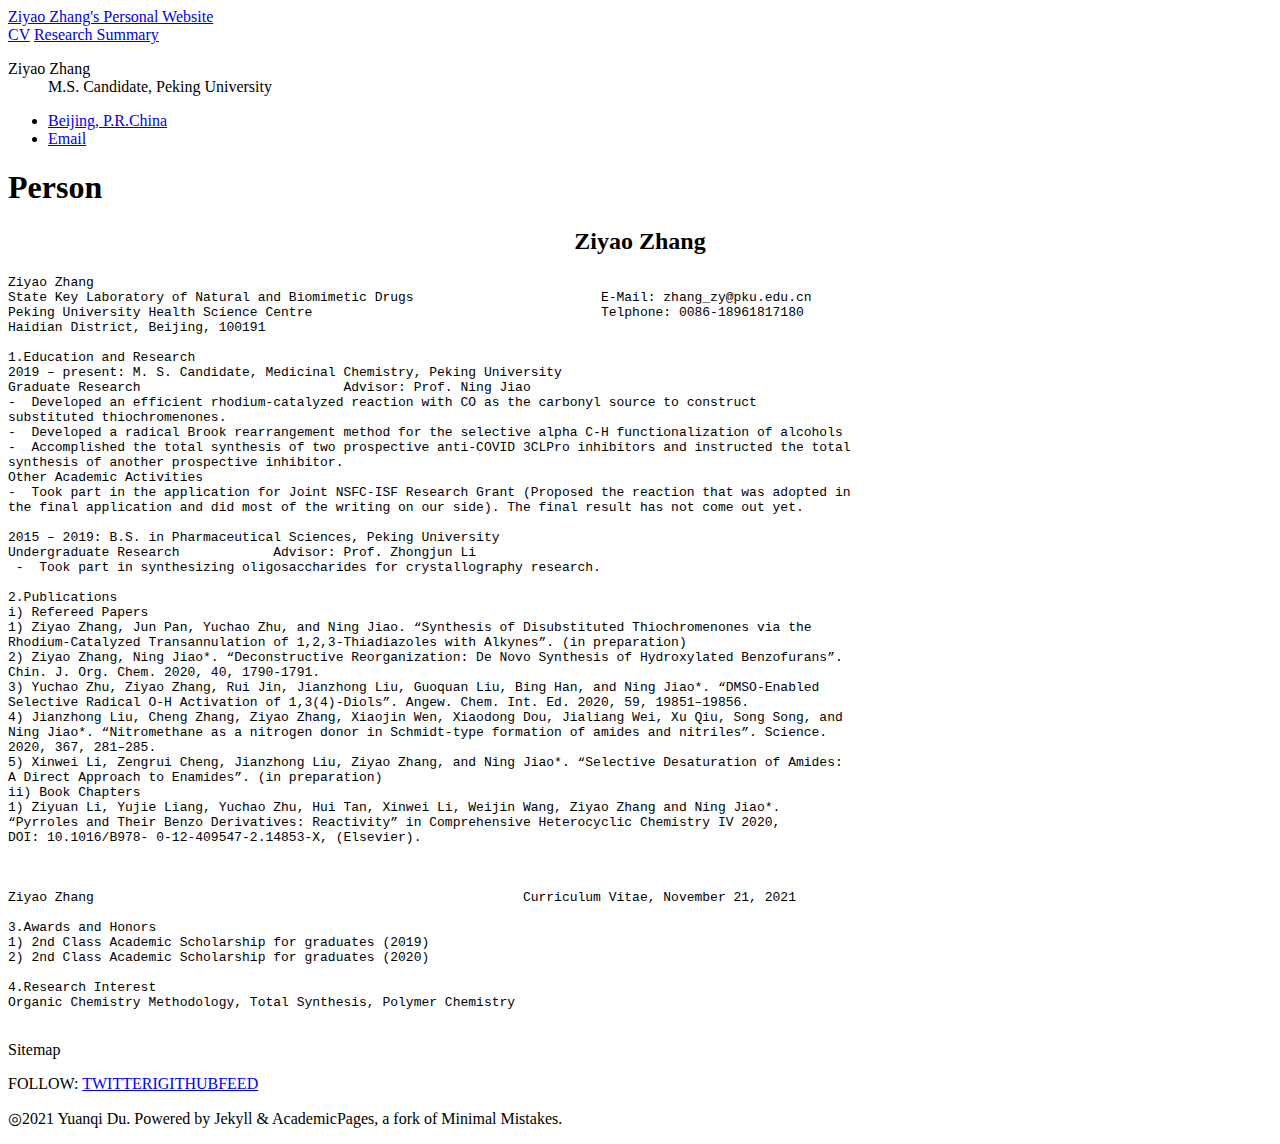
==== index.html @ a44d88c9 "Update and rename README.md to index.html" ====
<!DOCTYPE html>
<html>
<head>
<meta charset="utf-8">
<link type="text/css" rel="stylesheet" href="css/css.css" />
<title></title>
</head>

<body>	
	
	<div class="header">
		<div class="wrapin">
			
			<a href="index.html" class="logo">Ziyao Zhang's Personal Website</a>

			<div class="nav">
				<a href="./index.html">CV</a>
				<a href="./info.html">Research Summary</a>
				
		
			</div>

		</div>
	</div>

	<div class="wrapin">
		
		
		<div class="left_bar">
			
	

			<dl>	
				<dt>Ziyao Zhang</dt>
				<dd>M.S. Candidate, Peking University</dd>
			</dl>

			<ul>
				<li><a href="#"><img src="images/lb1.png" alt="">Beijing, P.R.China</a></li>
			
				<li><a href="#"><img src="images/lb3.png" alt="">Email</a></li>
	
			</ul>

	

		</div>

		<div class="archive">
		   <h1>Person</h1>
		   <center><h2>Ziyao Zhang</h2></center>
		   <pre >
Ziyao Zhang
State Key Laboratory of Natural and Biomimetic Drugs                        E-Mail: zhang_zy@pku.edu.cn              
Peking University Health Science Centre                                     Telphone: 0086-18961817180
Haidian District, Beijing, 100191 
<img src="./images/横条.png" alt="">
1.Education and Research
2019 – present: M. S. Candidate, Medicinal Chemistry, Peking University
Graduate Research                          Advisor: Prof. Ning Jiao
-  Developed an efficient rhodium-catalyzed reaction with CO as the carbonyl source to construct 
substituted thiochromenones.
-  Developed a radical Brook rearrangement method for the selective alpha C-H functionalization of alcohols
-  Accomplished the total synthesis of two prospective anti-COVID 3CLPro inhibitors and instructed the total 
synthesis of another prospective inhibitor.
Other Academic Activities
-  Took part in the application for Joint NSFC-ISF Research Grant (Proposed the reaction that was adopted in 
the final application and did most of the writing on our side). The final result has not come out yet.

2015 – 2019: B.S. in Pharmaceutical Sciences, Peking University
Undergraduate Research            Advisor: Prof. Zhongjun Li
 -  Took part in synthesizing oligosaccharides for crystallography research.

2.Publications
i) Refereed Papers
1) Ziyao Zhang, Jun Pan, Yuchao Zhu, and Ning Jiao. “Synthesis of Disubstituted Thiochromenones via the 
Rhodium-Catalyzed Transannulation of 1,2,3-Thiadiazoles with Alkynes”. (in preparation)
2) Ziyao Zhang, Ning Jiao*. “Deconstructive Reorganization: De Novo Synthesis of Hydroxylated Benzofurans”. 
Chin. J. Org. Chem. 2020, 40, 1790-1791.
3) Yuchao Zhu, Ziyao Zhang, Rui Jin, Jianzhong Liu, Guoquan Liu, Bing Han, and Ning Jiao*. “DMSO-Enabled 
Selective Radical O-H Activation of 1,3(4)-Diols”. Angew. Chem. Int. Ed. 2020, 59, 19851–19856.
4) Jianzhong Liu, Cheng Zhang, Ziyao Zhang, Xiaojin Wen, Xiaodong Dou, Jialiang Wei, Xu Qiu, Song Song, and 
Ning Jiao*. “Nitromethane as a nitrogen donor in Schmidt-type formation of amides and nitriles”. Science. 
2020, 367, 281–285.
5) Xinwei Li, Zengrui Cheng, Jianzhong Liu, Ziyao Zhang, and Ning Jiao*. “Selective Desaturation of Amides: 
A Direct Approach to Enamides”. (in preparation)
ii) Book Chapters
1) Ziyuan Li, Yujie Liang, Yuchao Zhu, Hui Tan, Xinwei Li, Weijin Wang, Ziyao Zhang and Ning Jiao*. 
“Pyrroles and Their Benzo Derivatives: Reactivity” in Comprehensive Heterocyclic Chemistry IV 2020,
DOI: 10.1016/B978- 0-12-409547-2.14853-X, (Elsevier).



Ziyao Zhang                                                       Curriculum Vitae, November 21, 2021
<img src="./images/横条.png" alt="">
3.Awards and Honors
1) 2nd Class Academic Scholarship for graduates (2019)
2) 2nd Class Academic Scholarship for graduates (2020)

4.Research Interest
Organic Chemistry Methodology, Total Synthesis, Polymer Chemistry
		   </pre>
		  </div>

		<div class="clear"></div>
	</div>

	<div class="footer">
		<div class="wrapin">			

			<p>Sitemap</p>
			<p class="s">FOLLOW: <a href="#" class="a1">TWITTERI</a><a href="#" class="a2">GITHUB</a><a href="#" class="a3">FEED</a></p>
			<p>◎2021 Yuanqi Du. Powered by Jekyll & AcademicPages, a fork of Minimal Mistakes.</p>

			<div class="clear"></div>
		</div>
	</div>
	
</body>
</html>
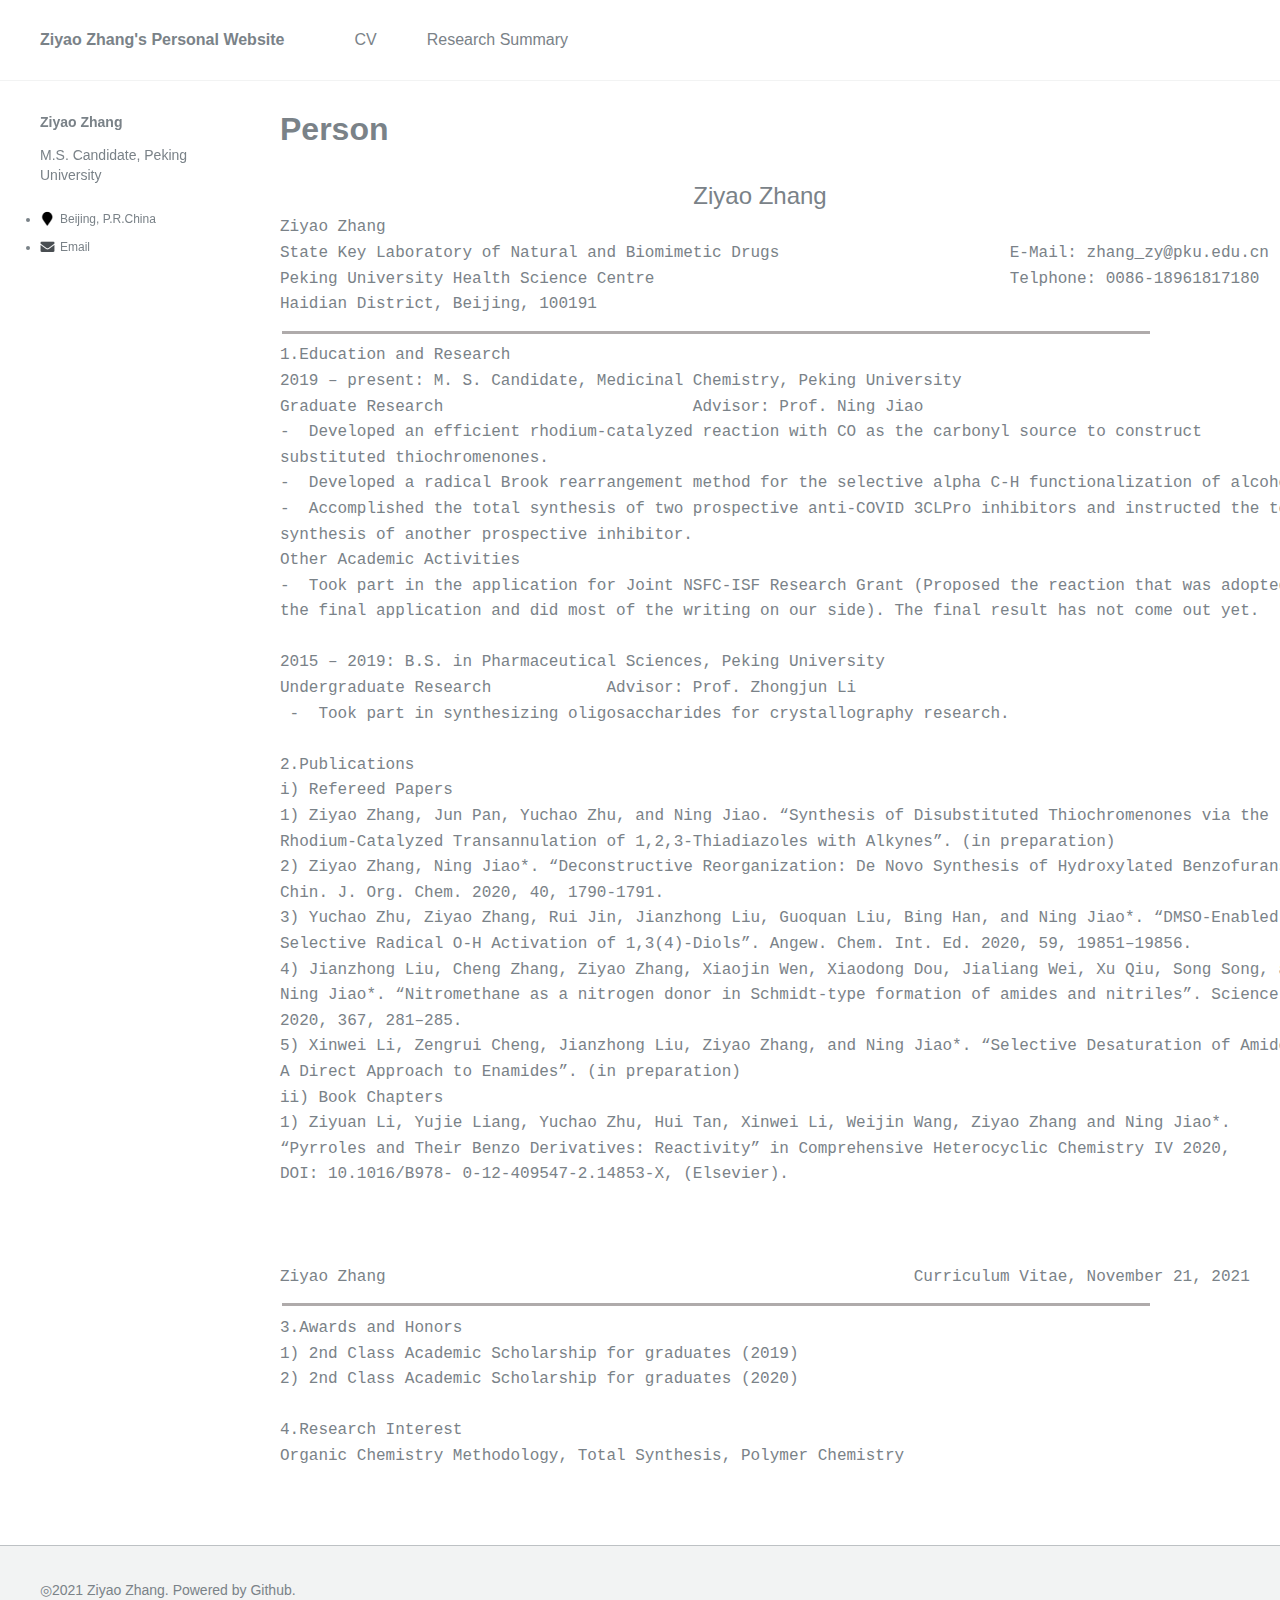
==== commit f50314c7: "Update index.html" ====
--- a/index.html
+++ b/index.html
@@ -108,9 +108,7 @@
 	<div class="footer">
 		<div class="wrapin">			
 
-			<p>Sitemap</p>
-			<p class="s">FOLLOW: <a href="#" class="a1">TWITTERI</a><a href="#" class="a2">GITHUB</a><a href="#" class="a3">FEED</a></p>
-			<p>◎2021 Yuanqi Du. Powered by Jekyll & AcademicPages, a fork of Minimal Mistakes.</p>
+			<p>◎2021 Ziyao Zhang. Powered by Github.</p>
 
 			<div class="clear"></div>
 		</div>
--- a/css/css.css
+++ b/css/css.css
@@ -0,0 +1,213 @@
+﻿/*通用类*/
+*{
+	margin:0;
+	padding:0;	
+}
+body{		
+	min-width:1200px;
+	margin:0 auto;
+	font-size:14px;	
+	font-family:PingFang SC,Hiragino Sans GB,Microsoft YaHei UI,Microsoft YaHei,Source Han Sans CN,sans-serif;
+	background:#fff;
+	text-align:left;
+	color:#7a8288;	
+}
+h1,h2,h3{	
+	font-weight:500;	
+}
+img{
+	border:none;	
+}
+a{
+	cursor:pointer;
+	color:#7a8288;
+	text-decoration:none;	
+	outline:none;
+}
+a:hover{
+	color:#52adc8;	
+	text-decoration: underline;
+}
+
+em{
+	font-style:normal;	
+}
+.lt{
+	float:left;	
+}
+.rt{
+	float:right;	
+}
+input.sub,label{
+	border:none;	
+	cursor:pointer;
+}
+input,textarea{
+	font-family:PingFang SC,Hiragino Sans GB,Microsoft YaHei UI,Microsoft YaHei,Source Han Sans CN,sans-serif;
+	outline:none;	
+}
+table{
+	border-collapse:collapse;	
+}
+table td,table th{
+	padding:0;	
+}
+input::-webkit-input-placeholder,textarea::-webkit-input-placeholder{
+    color:#ccc;
+}
+input::-moz-placeholder,textarea::-moz-placeholder{   /* Mozilla Firefox 19+ */
+    color:#ccc;
+}
+input:-moz-placeholder,textarea:-moz-placeholder{    /* Mozilla Firefox 4 to 18 */
+    color:#ccc;
+}
+input:-ms-input-placeholder,textarea:-ms-input-placeholder{  /* Internet Explorer 10-11 */ 
+    color:#ccc;
+}
+div.clear{
+	font: 0px Arial; line-height:0;
+	height:0; 
+	overflow:hidden;	
+	clear:both;	
+}
+.line5{
+	font-size:1px;height:5px;width:100%;clear:both;	
+}
+.line10{
+	font-size:1px;height:10px;width:100%;clear:both;	
+}
+.line20{
+	font-size:1px;height:20px;width:100%;clear:both;	
+}
+/*wrapin 主体容器宽度*/
+.wrapin{
+	width:1200px;
+	margin-left:auto;
+	margin-right:auto;
+}
+
+.header{
+	height: 80px;
+	line-height: 80px;
+	border-bottom:1px solid #f2f3f3;
+	font-size:16px;
+}
+.header .logo{
+	float: left;
+	font-weight: bold;
+}
+.nav{
+	float: left;
+	padding-left:20px;
+}
+.nav a{
+	float: left;
+	margin-left:50px;
+}
+.left_bar{
+	width: 175px;
+	position: fixed;
+	top: 100px;
+}
+.left_bar .face{
+	width: 163px;
+	height: 163px;
+	border:1px solid #f5f6f6;
+	padding:5px;
+	border-radius:100%;
+}
+.left_bar .face img{
+	display: block;
+	width: 163px;
+	height: 163px;
+	border-radius:100%;
+}
+.left_bar dt{
+	font-weight: bold;
+	height: 45px;
+	line-height: 45px;
+}
+.left_bar dd{
+	line-height: 20px;
+}
+.left_bar ul{
+	padding-top:20px;
+	font-size:12px;
+}
+.left_bar li{
+	height: 28px;
+	line-height: 28px;
+}
+.left_bar li a{
+	display: block;
+	padding-left:20px;
+	position: relative;
+}
+.left_bar li img{
+	display: block;
+	height: 20px;
+	position: absolute;
+	left: 0;
+	top: 4px;
+}
+.left_bar .ad{
+	display: block;
+	width: 150px;
+	margin:10px auto;
+}
+.left_bar .ad img{
+	display: block;
+	width: 100%;
+	height:auto;
+}
+.archive{
+	float: right;
+	width: 960px;
+	font-size:16px;
+	line-height: 1.6;
+}
+.archive ul{
+	padding-left:1.2em;
+}
+.archive li{
+	margin-bottom:0.5em;
+}
+.archive a{
+	color:#52adc8;
+	text-decoration: underline;
+}
+.archive h1{
+	font-weight: bold;
+	line-height: 3;
+}
+
+.footer{
+	border-top:1px solid #bdc1c4;
+	padding:30px 0;
+	background:#f2f3f3;
+	margin-top:50px;
+}
+.footer p{
+	line-height: 2;
+}
+.footer .s{
+	font-weight: bold;
+}
+.footer a{
+	margin-right:15px;
+	display: inline-block;
+	padding-left:18px;
+}
+.footer .a1{
+	background:url("../images/ft_s1.png") no-repeat left center;
+}
+.footer .a2{
+	background:url("../images/ft_s2.png") no-repeat left center;
+}
+.footer .a3{
+	background:url("../images/ft_s3.png") no-repeat left center;
+}
+
+pre{
+	width: 600px;
+}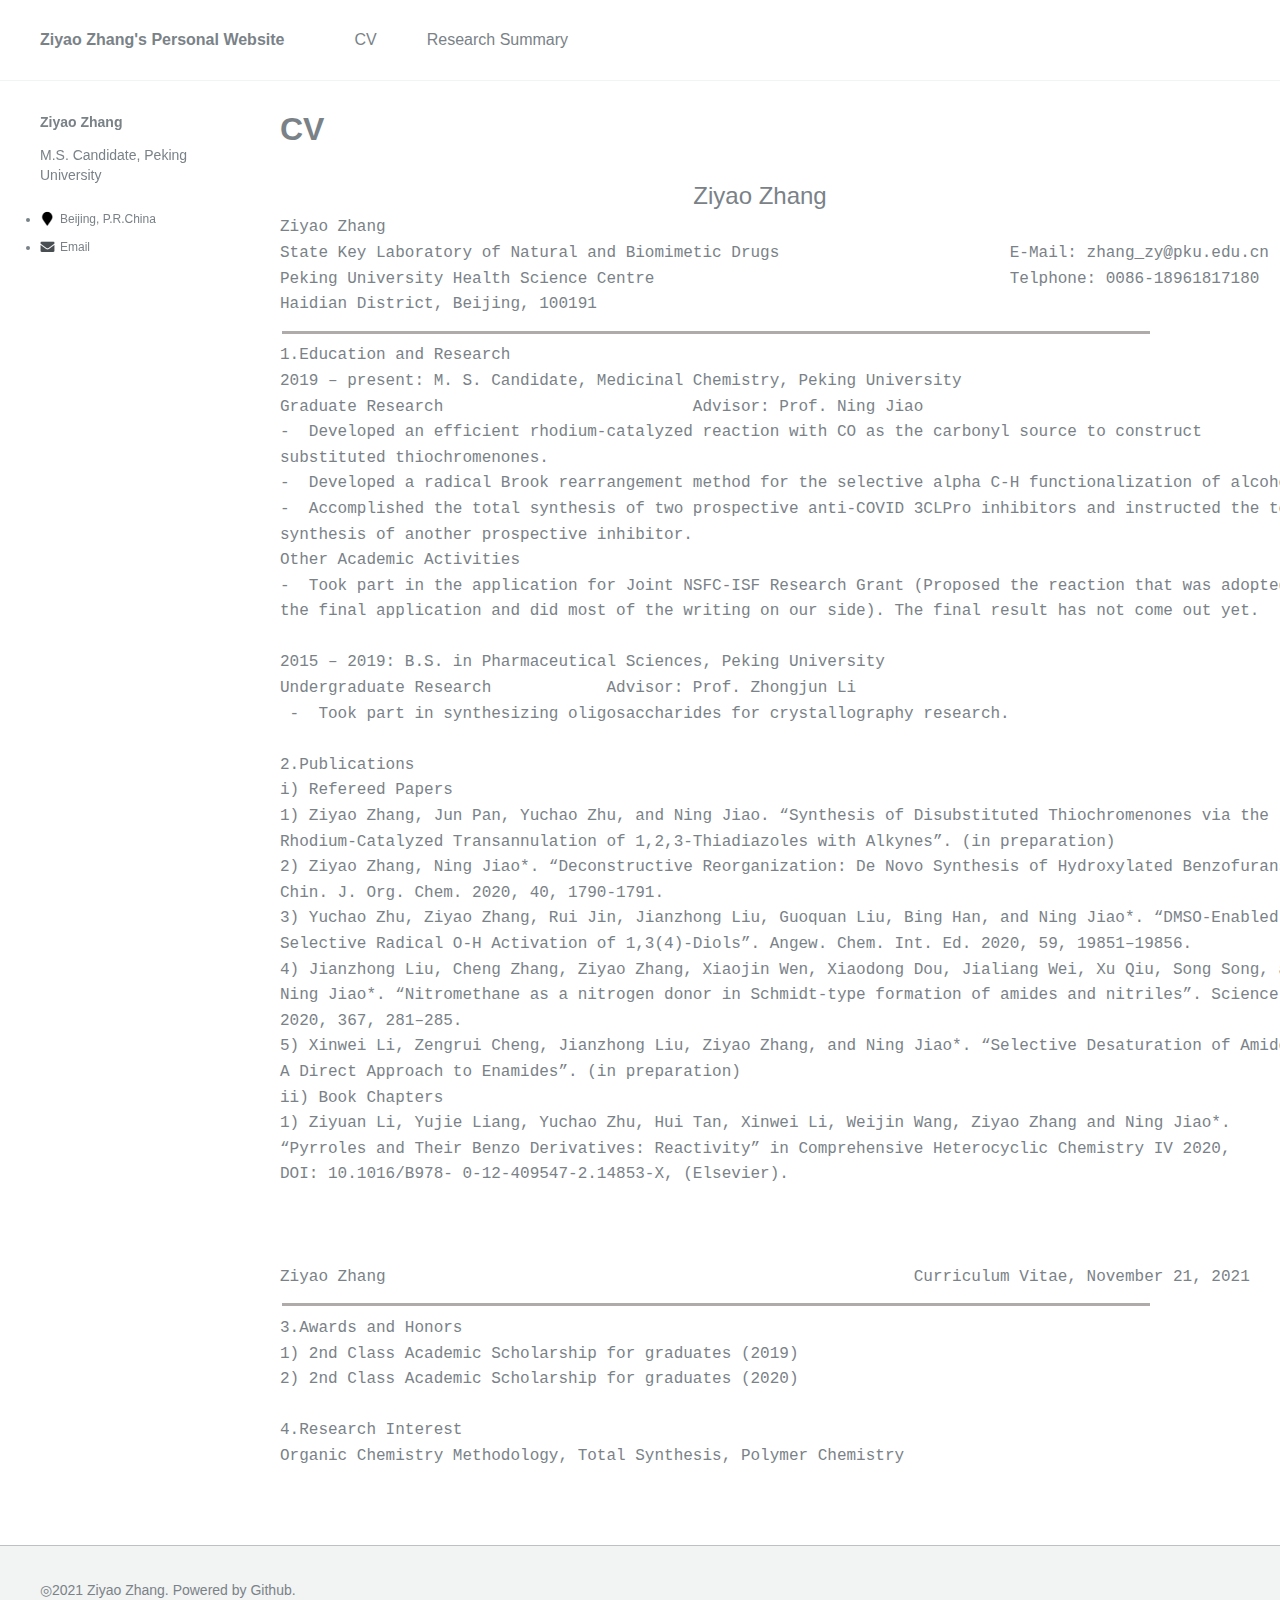
==== commit 0a21794e: "Update index.html" ====
--- a/index.html
+++ b/index.html
@@ -47,7 +47,7 @@
 		</div>
 
 		<div class="archive">
-		   <h1>Person</h1>
+		   <h1>CV</h1>
 		   <center><h2>Ziyao Zhang</h2></center>
 		   <pre >
 Ziyao Zhang
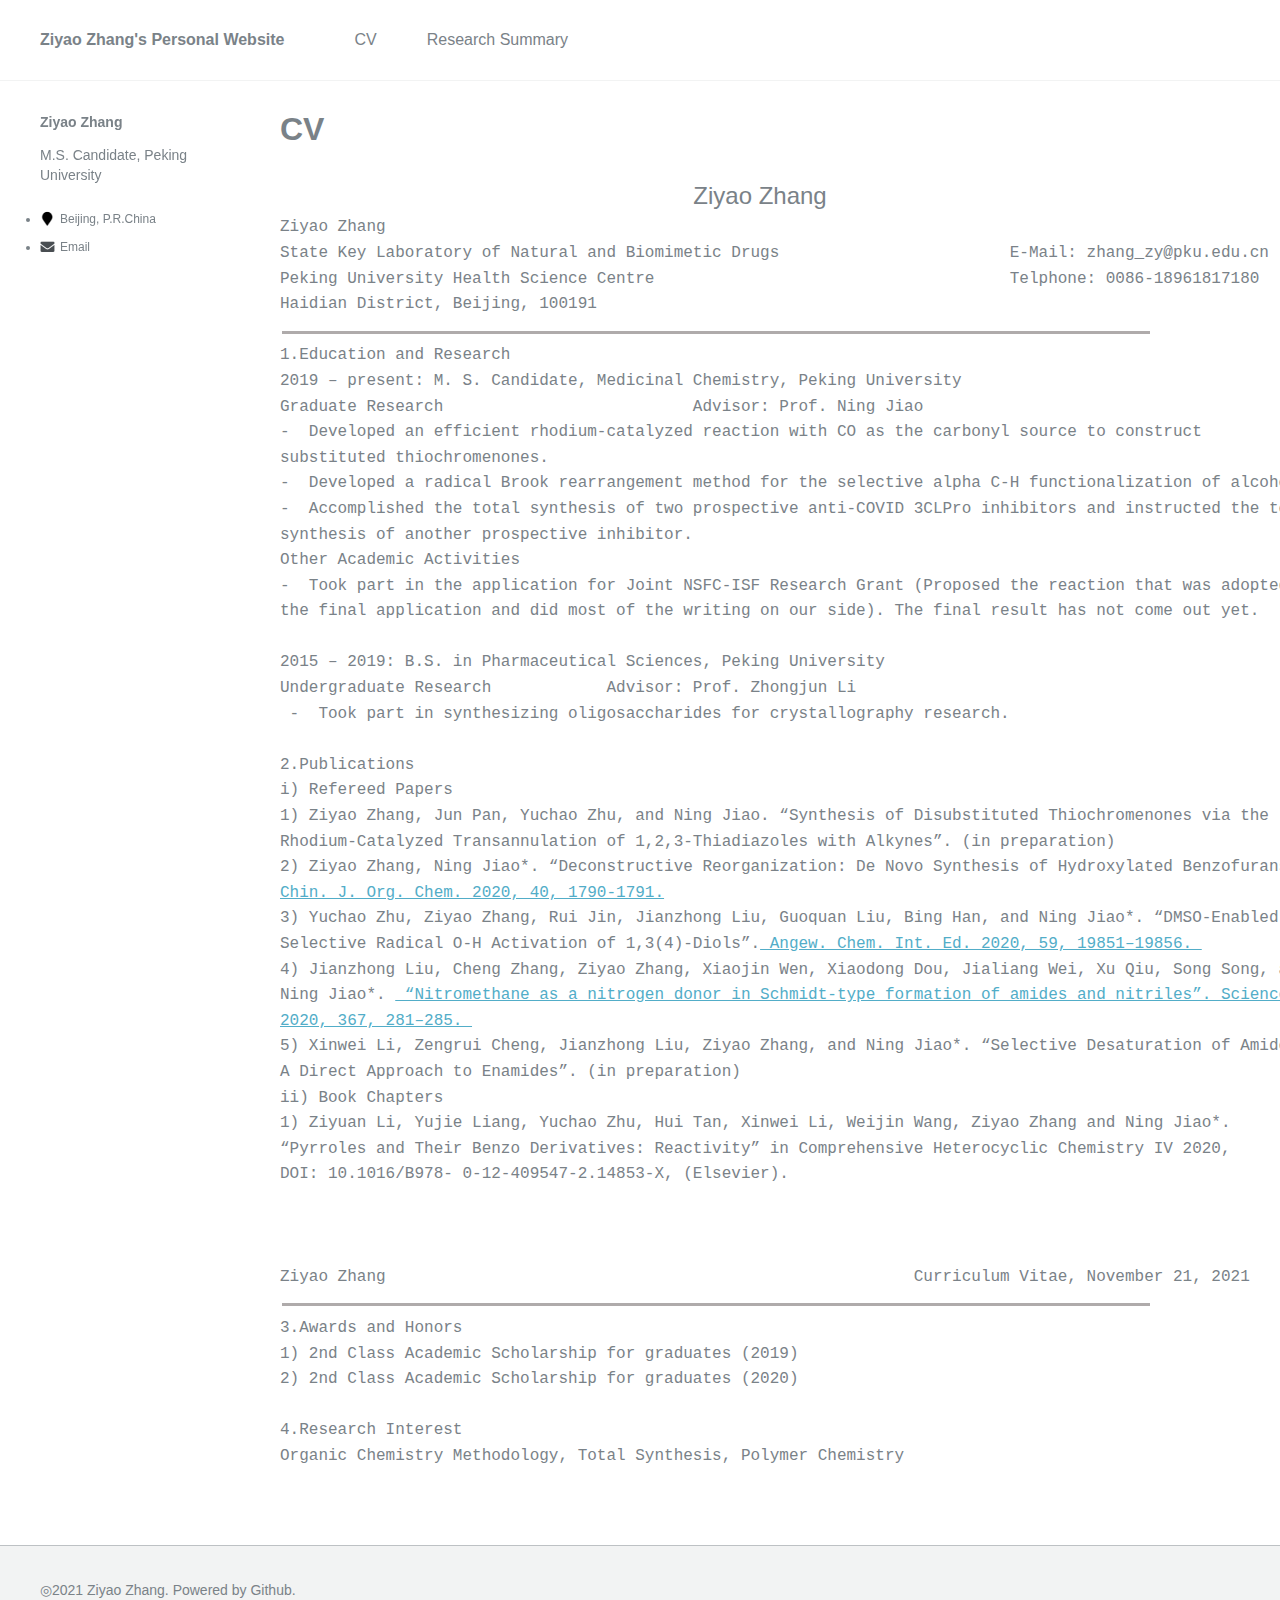
==== commit 906195be: "Update index.html" ====
--- a/index.html
+++ b/index.html
@@ -76,12 +76,12 @@
 1) Ziyao Zhang, Jun Pan, Yuchao Zhu, and Ning Jiao. “Synthesis of Disubstituted Thiochromenones via the 
 Rhodium-Catalyzed Transannulation of 1,2,3-Thiadiazoles with Alkynes”. (in preparation)
 2) Ziyao Zhang, Ning Jiao*. “Deconstructive Reorganization: De Novo Synthesis of Hydroxylated Benzofurans”. 
-Chin. J. Org. Chem. 2020, 40, 1790-1791.
+<a href="http://sioc-journal.cn/Jwk_yjhx/CN/10.6023/cjoc202000031">Chin. J. Org. Chem. 2020, 40, 1790-1791.</a>
 3) Yuchao Zhu, Ziyao Zhang, Rui Jin, Jianzhong Liu, Guoquan Liu, Bing Han, and Ning Jiao*. “DMSO-Enabled 
-Selective Radical O-H Activation of 1,3(4)-Diols”. Angew. Chem. Int. Ed. 2020, 59, 19851–19856.
+Selective Radical O-H Activation of 1,3(4)-Diols”.<a href=" https://doi.org/10.1002/anie.202007187"> Angew. Chem. Int. Ed. 2020, 59, 19851–19856. </a>
 4) Jianzhong Liu, Cheng Zhang, Ziyao Zhang, Xiaojin Wen, Xiaodong Dou, Jialiang Wei, Xu Qiu, Song Song, and 
-Ning Jiao*. “Nitromethane as a nitrogen donor in Schmidt-type formation of amides and nitriles”. Science. 
-2020, 367, 281–285.
+Ning Jiao*. <a href="DOI: 10.1126/science.aay9501"> “Nitromethane as a nitrogen donor in Schmidt-type formation of amides and nitriles”. Science. 
+2020, 367, 281–285. </a>
 5) Xinwei Li, Zengrui Cheng, Jianzhong Liu, Ziyao Zhang, and Ning Jiao*. “Selective Desaturation of Amides: 
 A Direct Approach to Enamides”. (in preparation)
 ii) Book Chapters
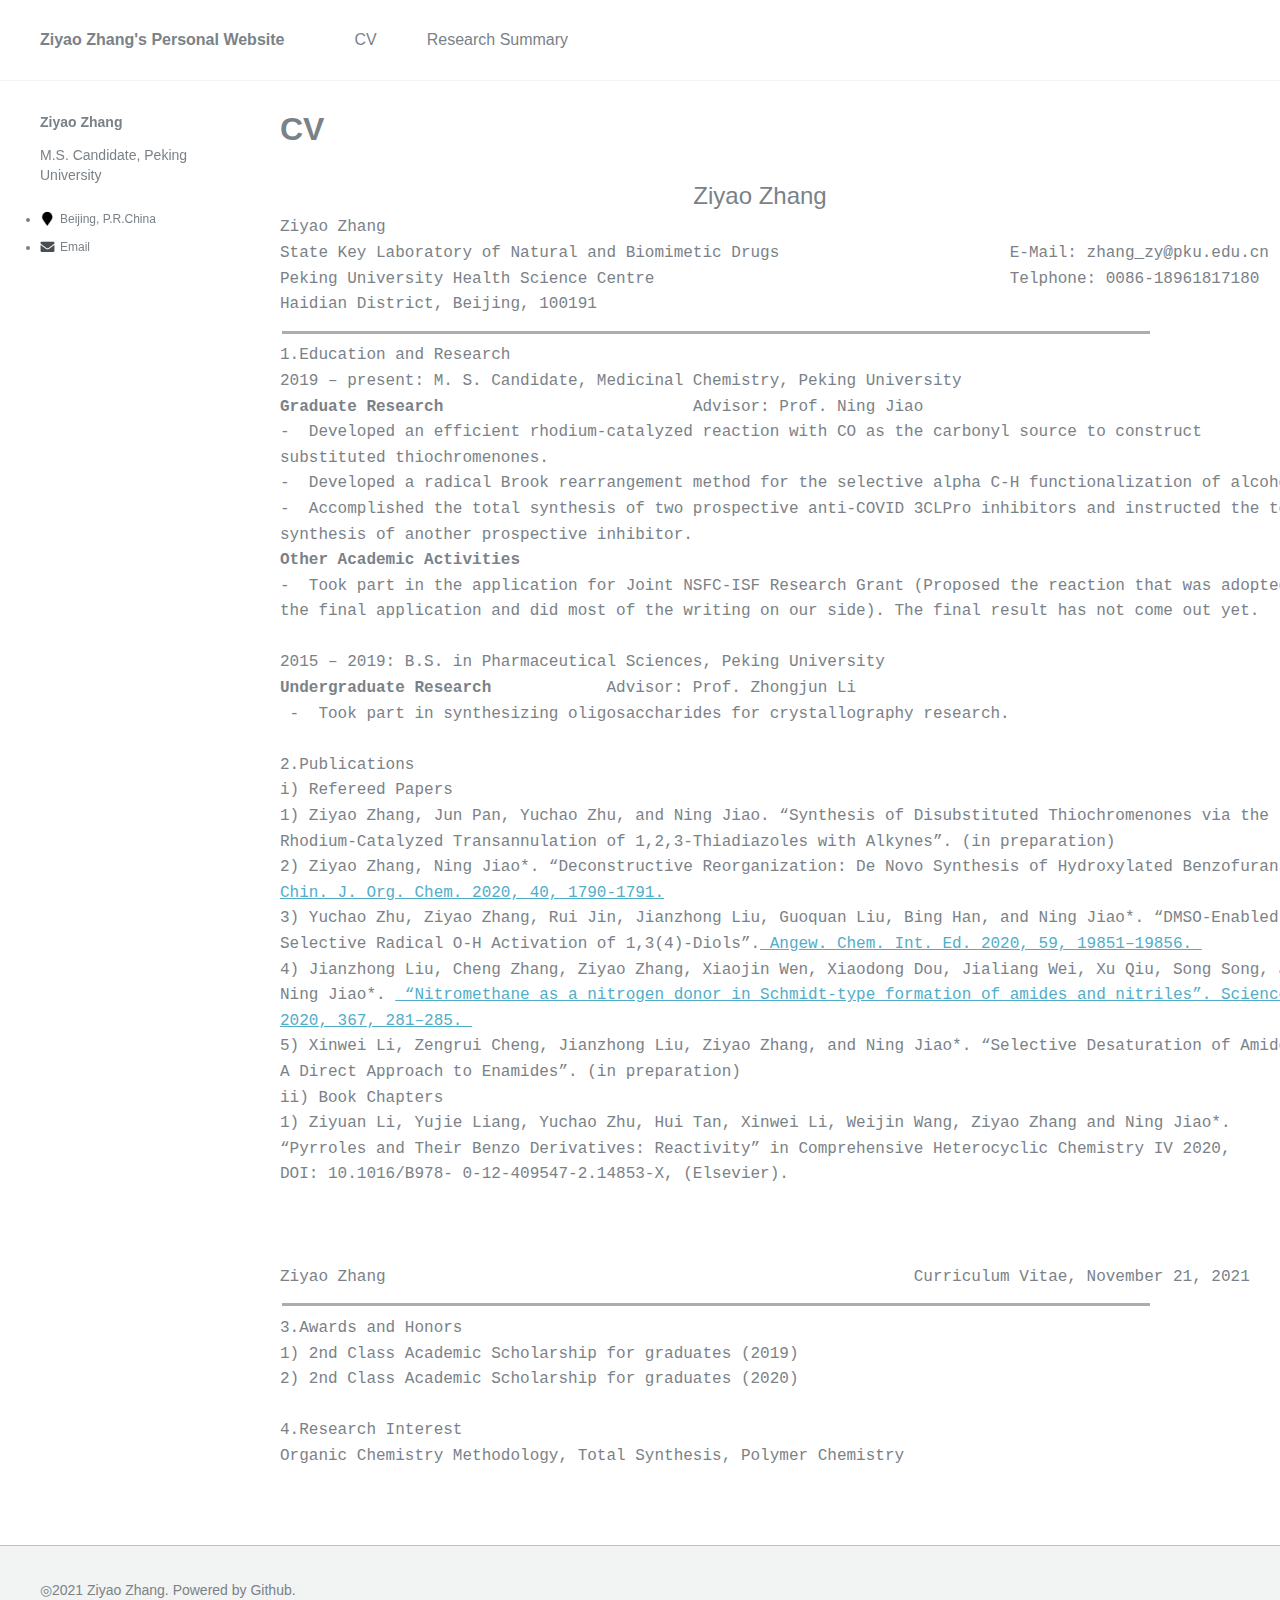
==== commit eaf0ad38: "Update index.html" ====
--- a/index.html
+++ b/index.html
@@ -57,18 +57,18 @@
 <img src="./images/横条.png" alt="">
 1.Education and Research
 2019 – present: M. S. Candidate, Medicinal Chemistry, Peking University
-Graduate Research                          Advisor: Prof. Ning Jiao
+<b>Graduate Research</b>                          Advisor: Prof. Ning Jiao
 -  Developed an efficient rhodium-catalyzed reaction with CO as the carbonyl source to construct 
 substituted thiochromenones.
 -  Developed a radical Brook rearrangement method for the selective alpha C-H functionalization of alcohols
 -  Accomplished the total synthesis of two prospective anti-COVID 3CLPro inhibitors and instructed the total 
 synthesis of another prospective inhibitor.
-Other Academic Activities
+<b>Other Academic Activities</b>
 -  Took part in the application for Joint NSFC-ISF Research Grant (Proposed the reaction that was adopted in 
 the final application and did most of the writing on our side). The final result has not come out yet.
 
 2015 – 2019: B.S. in Pharmaceutical Sciences, Peking University
-Undergraduate Research            Advisor: Prof. Zhongjun Li
+<b>Undergraduate Research</b>            Advisor: Prof. Zhongjun Li
  -  Took part in synthesizing oligosaccharides for crystallography research.
 
 2.Publications
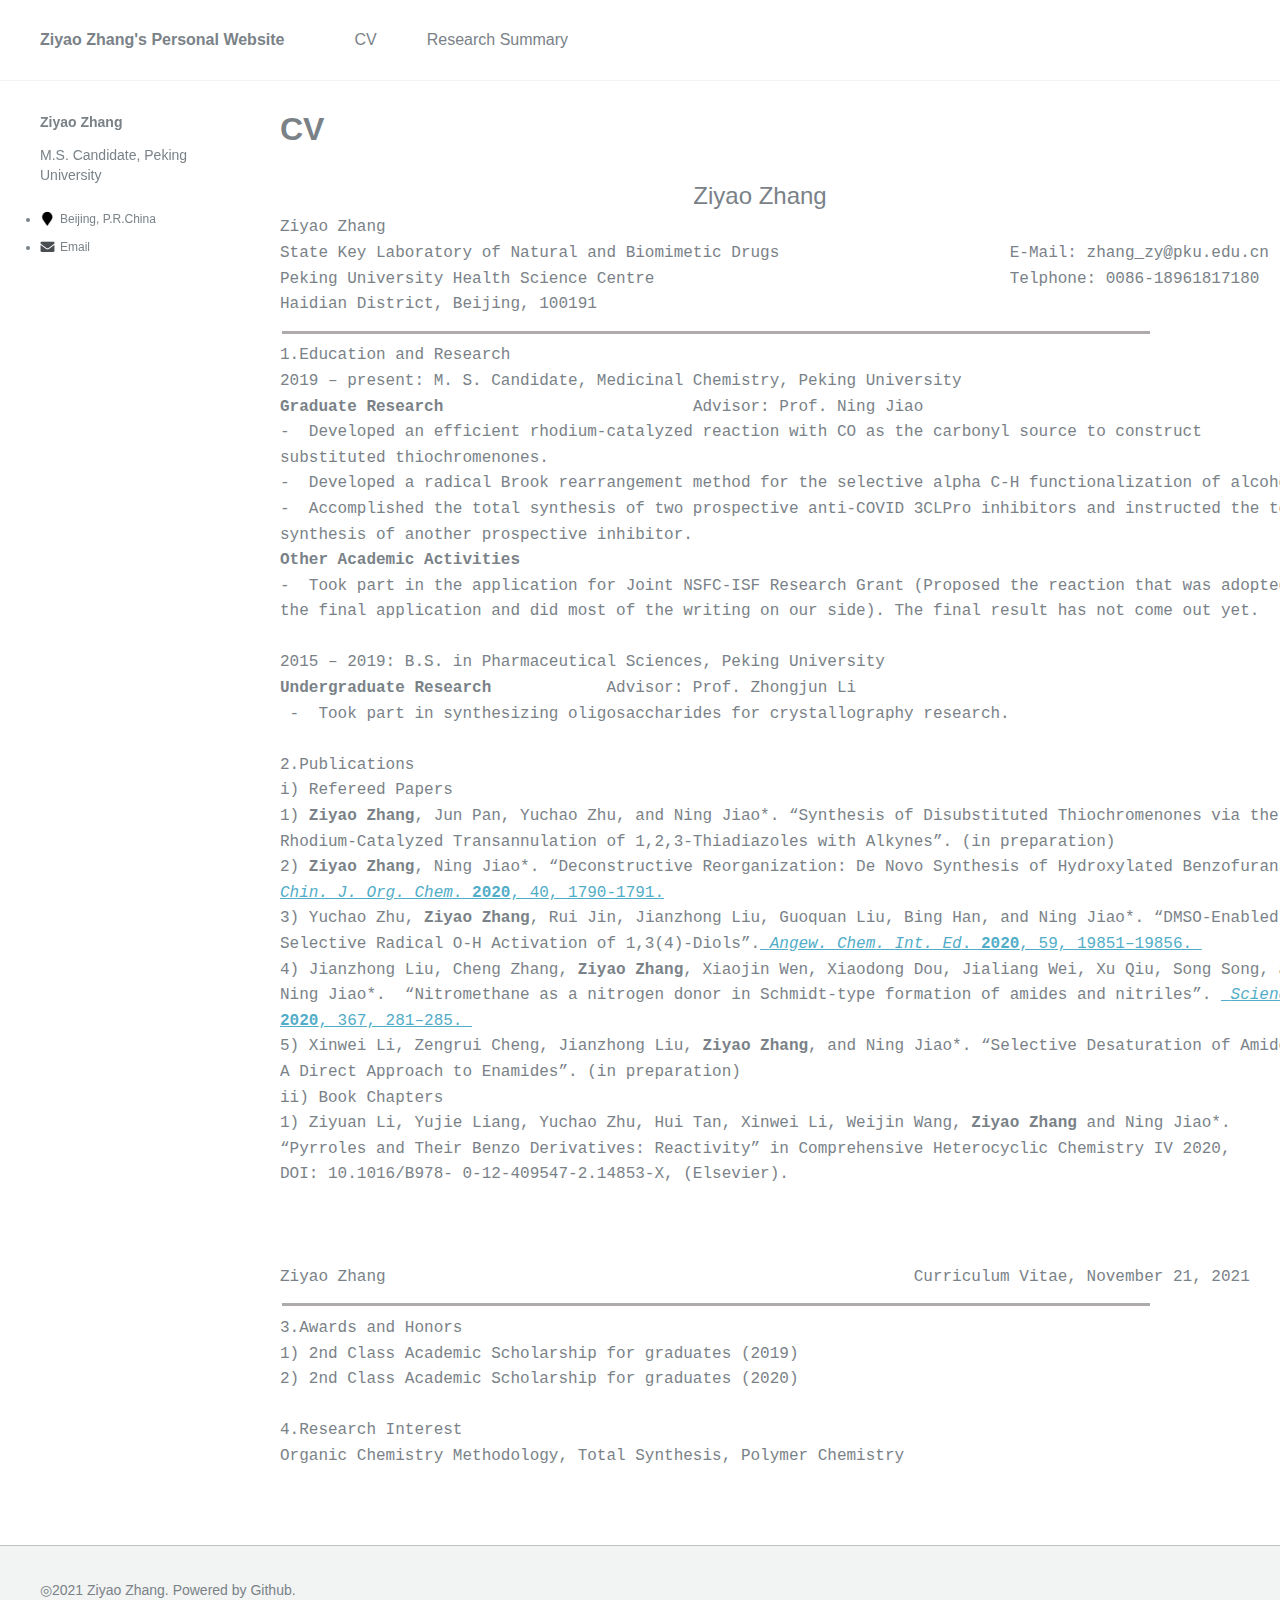
==== commit 5ee95253: "Update index.html" ====
--- a/index.html
+++ b/index.html
@@ -73,19 +73,19 @@
 
 2.Publications
 i) Refereed Papers
-1) Ziyao Zhang, Jun Pan, Yuchao Zhu, and Ning Jiao. “Synthesis of Disubstituted Thiochromenones via the 
+1) <b>Ziyao Zhang</b>, Jun Pan, Yuchao Zhu, and Ning Jiao*. “Synthesis of Disubstituted Thiochromenones via the 
 Rhodium-Catalyzed Transannulation of 1,2,3-Thiadiazoles with Alkynes”. (in preparation)
-2) Ziyao Zhang, Ning Jiao*. “Deconstructive Reorganization: De Novo Synthesis of Hydroxylated Benzofurans”. 
-<a href="http://sioc-journal.cn/Jwk_yjhx/CN/10.6023/cjoc202000031">Chin. J. Org. Chem. 2020, 40, 1790-1791.</a>
-3) Yuchao Zhu, Ziyao Zhang, Rui Jin, Jianzhong Liu, Guoquan Liu, Bing Han, and Ning Jiao*. “DMSO-Enabled 
-Selective Radical O-H Activation of 1,3(4)-Diols”.<a href=" https://doi.org/10.1002/anie.202007187"> Angew. Chem. Int. Ed. 2020, 59, 19851–19856. </a>
-4) Jianzhong Liu, Cheng Zhang, Ziyao Zhang, Xiaojin Wen, Xiaodong Dou, Jialiang Wei, Xu Qiu, Song Song, and 
-Ning Jiao*. <a href="DOI: 10.1126/science.aay9501"> “Nitromethane as a nitrogen donor in Schmidt-type formation of amides and nitriles”. Science. 
-2020, 367, 281–285. </a>
-5) Xinwei Li, Zengrui Cheng, Jianzhong Liu, Ziyao Zhang, and Ning Jiao*. “Selective Desaturation of Amides: 
+2) <b>Ziyao Zhang</b>, Ning Jiao*. “Deconstructive Reorganization: De Novo Synthesis of Hydroxylated Benzofurans”. 
+<a href="http://sioc-journal.cn/Jwk_yjhx/CN/10.6023/cjoc202000031"><i>Chin. J. Org. Chem</i>. <b>2020</b>, 40, 1790-1791.</a>
+3) Yuchao Zhu, <b>Ziyao Zhang</b>, Rui Jin, Jianzhong Liu, Guoquan Liu, Bing Han, and Ning Jiao*. “DMSO-Enabled 
+Selective Radical O-H Activation of 1,3(4)-Diols”.<a href=" https://doi.org/10.1002/anie.202007187"> <i>Angew. Chem. Int. Ed</i>. <b>2020</b>, 59, 19851–19856. </a>
+4) Jianzhong Liu, Cheng Zhang, <b>Ziyao Zhang</b>, Xiaojin Wen, Xiaodong Dou, Jialiang Wei, Xu Qiu, Song Song, and 
+Ning Jiao*.  “Nitromethane as a nitrogen donor in Schmidt-type formation of amides and nitriles”. <a href="DOI: 10.1126/science.aay9501"> <i>Science</i>. 
+<b>2020</b>, 367, 281–285. </a>
+5) Xinwei Li, Zengrui Cheng, Jianzhong Liu, <b>Ziyao Zhang</b>, and Ning Jiao*. “Selective Desaturation of Amides: 
 A Direct Approach to Enamides”. (in preparation)
 ii) Book Chapters
-1) Ziyuan Li, Yujie Liang, Yuchao Zhu, Hui Tan, Xinwei Li, Weijin Wang, Ziyao Zhang and Ning Jiao*. 
+1) Ziyuan Li, Yujie Liang, Yuchao Zhu, Hui Tan, Xinwei Li, Weijin Wang, <b>Ziyao Zhang</b> and Ning Jiao*. 
 “Pyrroles and Their Benzo Derivatives: Reactivity” in Comprehensive Heterocyclic Chemistry IV 2020,
 DOI: 10.1016/B978- 0-12-409547-2.14853-X, (Elsevier).
 
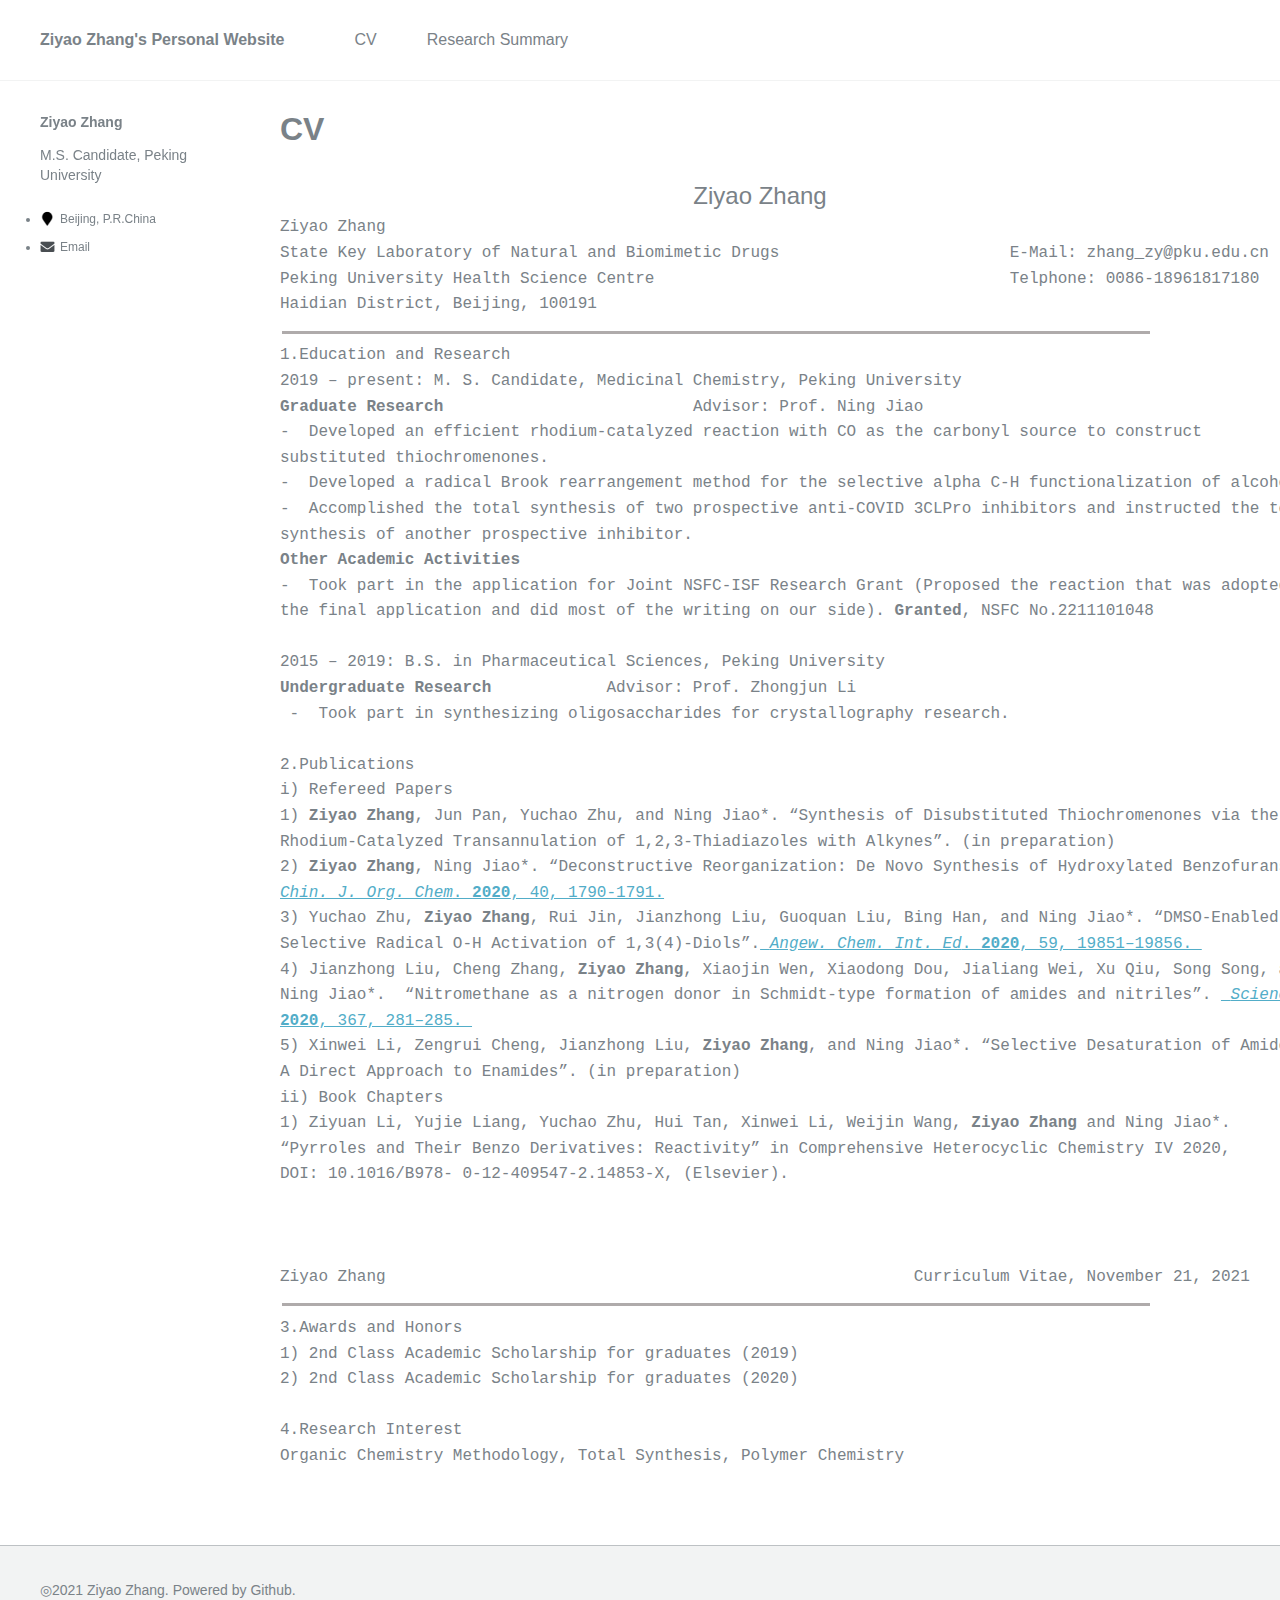
==== commit 9f606804: "Update index.html" ====
--- a/index.html
+++ b/index.html
@@ -65,7 +65,7 @@
 synthesis of another prospective inhibitor.
 <b>Other Academic Activities</b>
 -  Took part in the application for Joint NSFC-ISF Research Grant (Proposed the reaction that was adopted in 
-the final application and did most of the writing on our side). The final result has not come out yet.
+the final application and did most of the writing on our side). <b>Granted</b>, NSFC No.2211101048
 
 2015 – 2019: B.S. in Pharmaceutical Sciences, Peking University
 <b>Undergraduate Research</b>            Advisor: Prof. Zhongjun Li
--- a/css/css.css
+++ b/css/css.css
@@ -4,7 +4,11 @@
 	padding:0;	
 }
 body{		
-	min-width:1200px;
+	width=device-width;
+	initial-scale=1.0;
+	minimum-scale=0.5;
+	maximum-scale=2.0;
+	user-scalable=yes;
 	margin:0 auto;
 	font-size:14px;	
 	font-family:PingFang SC,Hiragino Sans GB,Microsoft YaHei UI,Microsoft YaHei,Source Han Sans CN,sans-serif;
@@ -210,4 +214,4 @@
 
 pre{
 	width: 600px;
-}+}
